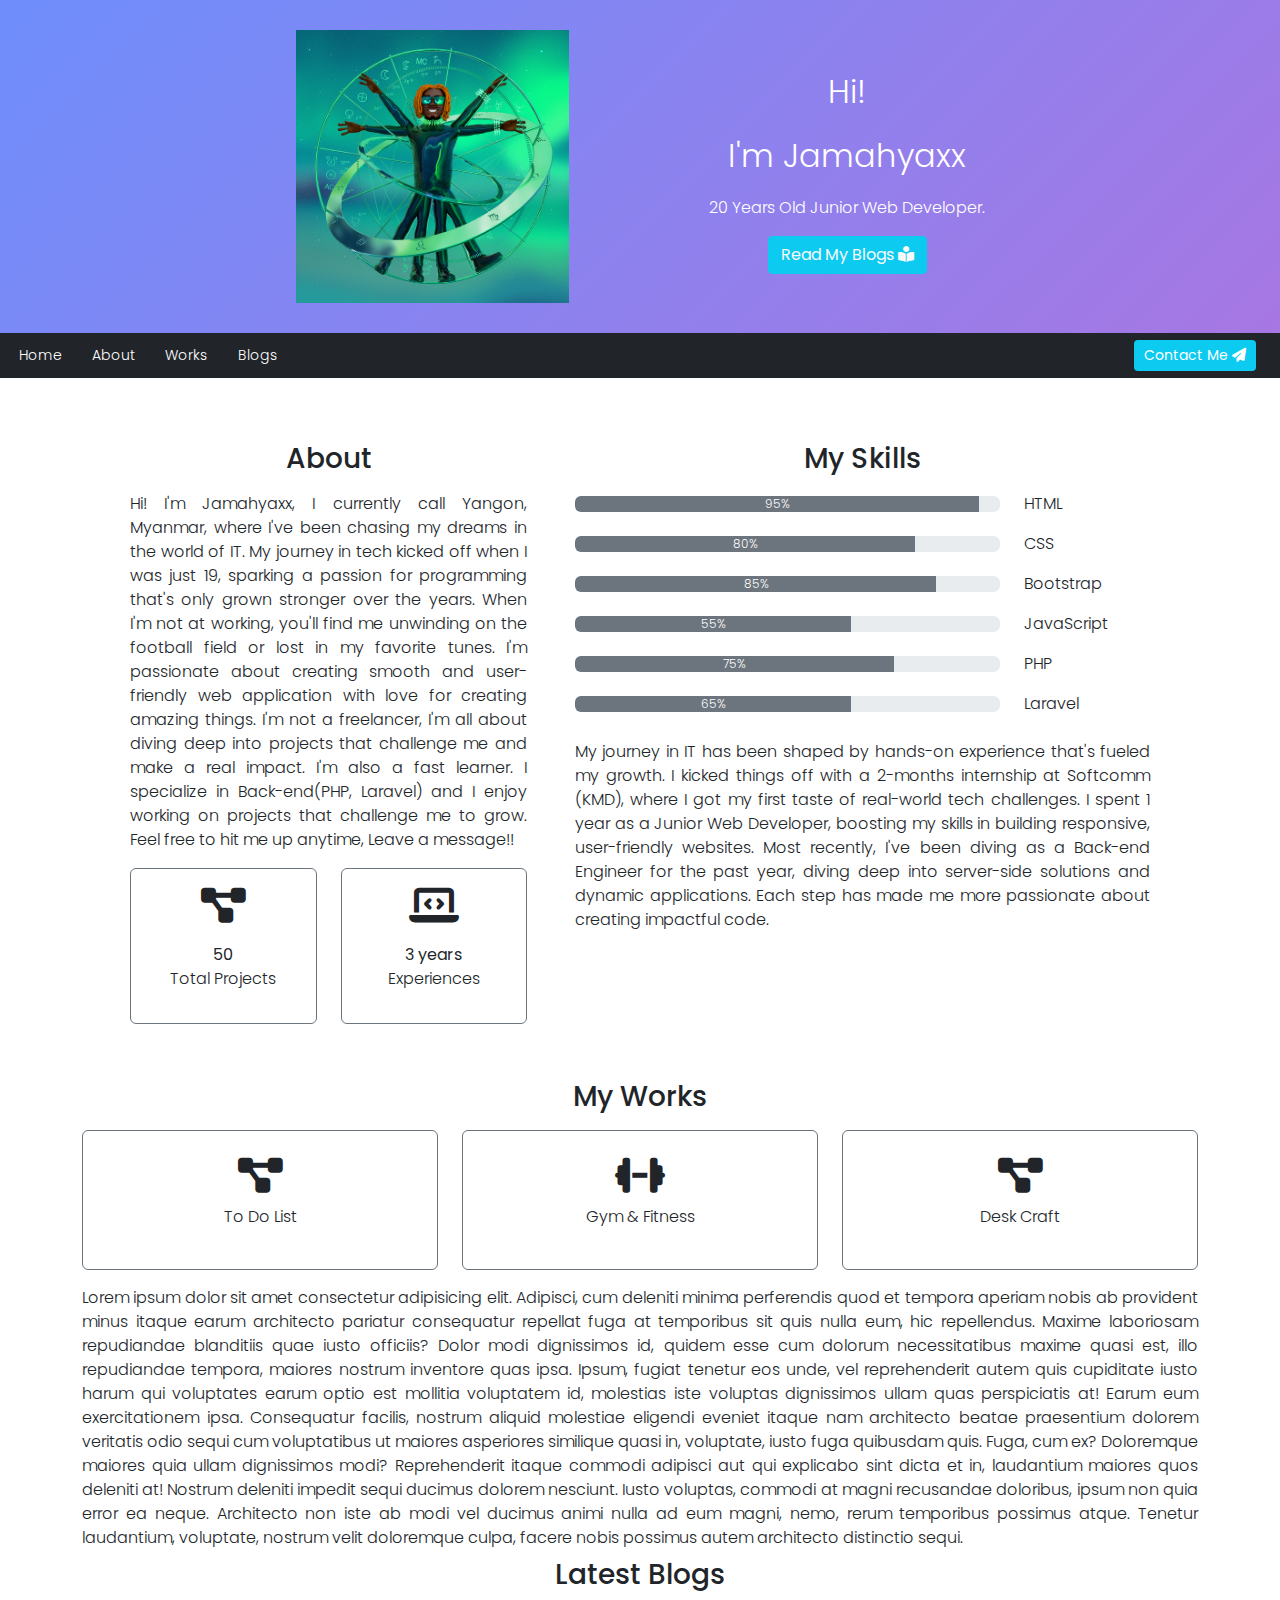
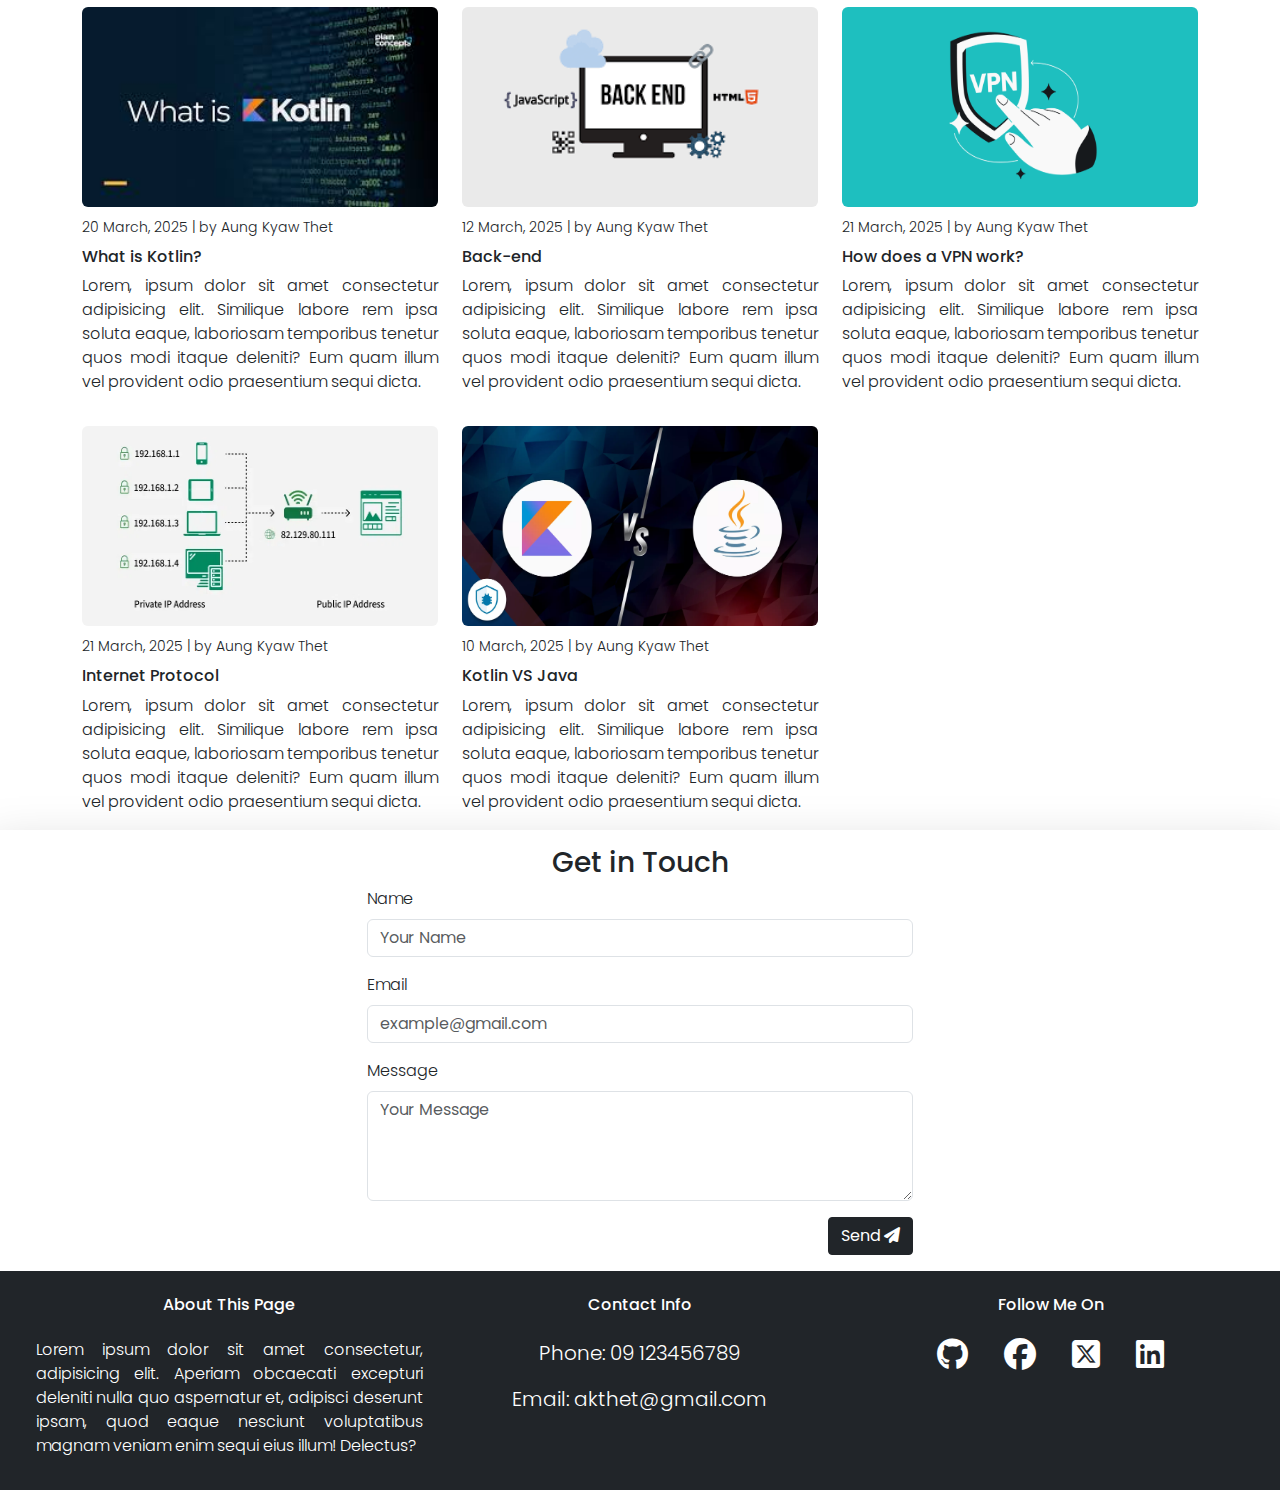
==== index.html @ 2d0c5f58 "Add files via upload" ====
<!DOCTYPE html>
<html lang="en">
<head>
  <meta charset="UTF-8">
  <meta name="viewport" content="width=device-width, initial-scale=1.0, maximum-scale=1.0, user-scalable=no">
  <title>Personal Blog</title>
  <!-- custom css -->
  <link rel="stylesheet" href="css/style.css">
  <!-- fontawesome  -->
  <link rel="stylesheet" href="https://cdnjs.cloudflare.com/ajax/libs/font-awesome/6.7.2/css/all.min.css">
  <!-- bootstrap link -->
  <link href="https://cdn.jsdelivr.net/npm/bootstrap@5.3.3/dist/css/bootstrap.min.css" rel="stylesheet" integrity="sha384-QWTKZyjpPEjISv5WaRU9OFeRpok6YctnYmDr5pNlyT2bRjXh0JMhjY6hW+ALEwIH" crossorigin="anonymous">
  <!-- bootstrap icons -->
  <link rel="stylesheet" href="https://cdn.jsdelivr.net/npm/bootstrap-icons@1.11.3/font/bootstrap-icons.min.css">
  <!-- fonts -->
  <link rel="preconnect" href="https://fonts.googleapis.com">
  <link rel="preconnect" href="https://fonts.gstatic.com" crossorigin>
  <link href="https://fonts.googleapis.com/css2?family=Poppins:ital,wght@0,100;0,200;0,300;0,400;0,500;0,600;0,700;0,800;0,900;1,100;1,200;1,300;1,400;1,500;1,600;1,700;1,800;1,900&display=swap" rel="stylesheet">
</head>
<body>
  <div class="row">
    <div class="col-md-12">
      <!-- header  -->
      <div class="header text-white text-center" id="header">
        <div class="row d-flex align-items-center">
          <div class="col-md-2"></div>
          <div class="col-md-4">
            <img src="images/profile.png" id="header-img" alt="" class="img-fluid">
          </div>
          <div class="col-md-4 mt-2">
            <p class="text-capitalize lead fs-2"> Hi! </p>
            <p class="text-capitalize lead fs-2">I'm Jamahyaxx</p>
            <p class="text-capitalize">20 years old junior web developer.</p>
            <a href="blogs.html" class="btn btn-info rounded-1 text-light"> Read My Blogs <i class="fa-solid fa-book-open-reader"></i></a>
          </div>
          <div class="col-md-2"></div>
        </div>
      </div>
        <!-- navbar -->
      <div id="navbar" class="px-1 pe-4 bg-dark position-sticky">
        <a href="index.html" class="text-capitalize rounded-1">Home</a>
        <a href="#about" class="text-capitalize rounded-1">about</a>
        <a href="#works" class="text-capitalize rounded-1">works</a>
        <a href="blogs.html" class="text-capitalize rounded-1">blogs</a>
        <a href="#contact" class="text-capitalize btn btn-info rounded-1 ms-auto border-0 btn-contactme"> contact me <i class="fa-solid fa-paper-plane"></i> </a>
      </div>

      <div class="container">
        <div class="row">
          <div class="col-md-12">
            <div class="p-5" id="about">
              <div class="row gx-5">
                <!-- about -->
                <div class="col-md-5">
                  <h3 class="text-capitalize text-center my-lg-3">about</h3>
                  <p class="" style="text-align: justify;">Hi! I'm Jamahyaxx, I currently call Yangon, Myanmar, where I've been chasing my dreams in the world of IT.
                    My journey in tech kicked off when I was just 19, sparking a passion for programming that's only grown stronger over the years.
                    When I'm not at working, you'll find me unwinding on the football field or lost in my favorite tunes. I'm passionate about creating
                    smooth and user-friendly web application with love for creating amazing things. I'm not a freelancer, I'm all about diving deep into
                    projects that challenge me and make a real impact. I'm also a fast learner. I specialize in Back-end(PHP, Laravel) and I enjoy working
                    on projects that challenge me to grow. Feel free to hit me up anytime, Leave a message!!
                  </p>
                  <div class="row">
                    <div class="col-md-6">
                      <div class="border border-secondary rounded p-3 text-center projects mb-2">
                        <span class="d-block mb-3"><i class="fa-solid fa-diagram-project fs-1"></i></span>
                        <strong>50</strong>
                        <p>Total Projects</p>
                      </div>
                    </div>
                    <div class="col-md-6">
                      <div class="border border-secondary rounded p-3 text-center experiences">
                        <span class="d-block mb-3"> <i class="fa-solid fa-laptop-code fs-1"></i> </span>
                        <strong>3 years</strong>
                        <p>Experiences</p>
                      </div>
                    </div>
                  </div>
                </div>
                <!-- skills -->
                <div class="col-md-7">
                  <h3 class="text-capitalize text-center my-3">my skills</h3>
                  <div class="row d-flex align-items-center mb-3">
                    <div class="col-md-9">
                      <div class="progress">
                        <div class="progress-bar bg-secondary" style="width: 95%;">
                          95%
                        </div>
                      </div>
                    </div>
                    <div class="col-md-3">HTML</div>
                  </div>
                  <div class="row d-flex align-items-center mb-3">
                    <div class="col-md-9">
                      <div class="progress">
                        <div class="progress-bar bg-secondary" style="width: 80%;">
                          80%
                        </div>
                      </div>
                    </div>
                    <div class="col-md-3">CSS</div>
                  </div>
                  <div class="row d-flex align-items-center mb-3">
                    <div class="col-md-9">
                      <div class="progress">
                        <div class="progress-bar bg-secondary" style="width: 85%;">
                          85%
                        </div>
                      </div>
                    </div>
                    <div class="col-md-3">Bootstrap</div>
                  </div>
                  <div class="row d-flex align-items-center mb-3">
                    <div class="col-md-9">
                      <div class="progress">
                        <div class="progress-bar bg-secondary" style="width: 65%;">
                          55%
                        </div>
                      </div>
                    </div>
                    <div class="col-md-3">JavaScript</div>
                  </div>
                  <div class="row d-flex align-items-center mb-3">
                    <div class="col-md-9">
                      <div class="progress">
                        <div class="progress-bar bg-secondary" style="width: 75%;">
                          75%
                        </div>
                      </div>
                    </div>
                    <div class="col-md-3">PHP</div>
                  </div>
                  <div class="row d-flex align-items-center mb-3">
                    <div class="col-md-9">
                      <div class="progress">
                        <div class="progress-bar bg-secondary" style="width: 65%;">
                          65%
                        </div>
                      </div>
                    </div>
                    <div class="col-md-3">Laravel</div>
                  </div>
                  <p class="my-4" style="text-align: justify;">My journey in IT has been shaped by hands-on experience that's fueled my growth. I kicked things off with a
                    2-months internship at Softcomm (KMD), where I got my first taste of real-world tech challenges. I spent 1 year
                    as a Junior Web Developer, boosting my skills in building responsive, user-friendly websites. Most recently,
                    I've been diving as a Back-end Engineer for the past year, diving deep into server-side solutions and dynamic applications.
                    Each step has made me more passionate about creating impactful code.
                  </p>
                </div>
              </div>
            </div>
            <!-- projects -->
             <div id="works">
              <h3 class="text-capitalize text-center mb-3">my works</h3>
              <div class="row">
                <div class="col-md-4 mb-2">
                  <a href="" class="text-decoration-none text-dark">
                    <div class="border border-secondary p-4 rounded text-center">
                      <span class="d-block mb-2"><i class="fa-solid fa-diagram-project fs-1"></i></span>
                      <p>To Do List</p>
                    </div>
                  </a>
                </div>
                <div class="col-md-4 mb-2">
                  <a href="" class="text-decoration-none text-dark">
                    <div class="border border-secondary p-4 rounded text-center">
                      <span class="d-block mb-2"> <i class="fa-solid fa-dumbbell fs-1"></i> </span>
                      <p>Gym & Fitness</p>
                    </div>
                  </a>
                </div>
                <div class="col-md-4 mb-2">
                  <a href="" class="text-decoration-none text-dark">
                    <div class="border border-secondary p-4 rounded text-center">
                      <span class="d-block mb-2"><i class="fa-solid fa-diagram-project fs-1"></i></span>
                      <p>Desk Craft</p>
                    </div>
                  </a>
                </div>
                <p class="my-2" style="text-align: justify;">Lorem ipsum dolor sit amet consectetur adipisicing elit. Adipisci, cum deleniti minima perferendis quod et tempora aperiam nobis ab provident minus itaque earum architecto pariatur consequatur repellat fuga at temporibus sit quis nulla eum, hic repellendus. Maxime laboriosam repudiandae blanditiis quae iusto officiis? Dolor modi dignissimos id, quidem esse cum dolorum necessitatibus maxime quasi est, illo repudiandae tempora, maiores nostrum inventore quas ipsa. Ipsum, fugiat tenetur eos unde, vel reprehenderit autem quis cupiditate iusto harum qui voluptates earum optio est mollitia voluptatem id, molestias iste voluptas dignissimos ullam quas perspiciatis at! Earum eum exercitationem ipsa. Consequatur facilis, nostrum aliquid molestiae eligendi eveniet itaque nam architecto beatae praesentium dolorem veritatis odio sequi cum voluptatibus ut maiores asperiores similique quasi in, voluptate, iusto fuga quibusdam quis. Fuga, cum ex? Doloremque maiores quia ullam dignissimos modi? Reprehenderit itaque commodi adipisci aut qui explicabo sint dicta et in, laudantium maiores quos deleniti at! Nostrum deleniti impedit sequi ducimus dolorem nesciunt. Iusto voluptas, commodi at magni recusandae doloribus, ipsum non quia error ea neque. Architecto non iste ab modi vel ducimus animi nulla ad eum magni, nemo, rerum temporibus possimus atque. Tenetur laudantium, voluptate, nostrum velit doloremque culpa, facere nobis possimus autem architecto distinctio sequi.</p>
              </div>
             </div>
             <!-- blogs -->
              <div id="blogs">
                <h3 class="text-center mb-3">Latest Blogs</h3>
                <div class="row gy-3">
                  <div class="col-md-4 col-sm-6">
                    <a href="blog-details.html" class="text-decoration-none text-dark">
                      <img class="mb-2 img-fluid rounded" src="images/kotlin.jpeg" alt="">
                      <small>20 March, 2025 | by Aung Kyaw Thet</small>
                      <h6 class="mt-2">What is Kotlin?</h6>
                      <p style="text-align: justify;">Lorem, ipsum dolor sit amet consectetur adipisicing elit. Similique labore rem ipsa soluta eaque, laboriosam temporibus tenetur quos modi itaque deleniti? Eum quam illum vel provident odio praesentium sequi dicta.</p>
                  </a>
                  </div>
                  <div class="col-md-4 col-sm-6">
                    <a href="blog-details.html" class="text-decoration-none text-dark">
                      <img class="mb-2 img-fluid rounded" src="images/back-end.png" alt="">
                      <small>12 March, 2025 | by Aung Kyaw Thet</small>
                      <h6 class="mt-2"> Back-end </h6>
                      <p style="text-align: justify;">Lorem, ipsum dolor sit amet consectetur adipisicing elit. Similique labore rem ipsa soluta eaque, laboriosam temporibus tenetur quos modi itaque deleniti? Eum quam illum vel provident odio praesentium sequi dicta.</p>
                  </a>
                  </div>
                  <div class="col-md-4 col-sm-6">
                    <a href="blog-details.html" class="text-decoration-none text-dark">
                      <img class="mb-2 img-fluid rounded" src="images/vpn.webp" alt="">
                      <small>21 March, 2025 | by Aung Kyaw Thet</small>
                      <h6 class="mt-2"> How does a VPN work? </h6>
                      <p style="text-align: justify;">Lorem, ipsum dolor sit amet consectetur adipisicing elit. Similique labore rem ipsa soluta eaque, laboriosam temporibus tenetur quos modi itaque deleniti? Eum quam illum vel provident odio praesentium sequi dicta.</p>
                    </a>
                  </div>
                  <div class="col-md-4 col-sm-6">
                    <a href="blog-details.html" class="text-decoration-none text-dark">
                      <img class="mb-2 img-fluid rounded" src="images/ipaddress.webp" alt="">
                      <small>21 March, 2025 | by Aung Kyaw Thet</small>
                      <h6 class="mt-2"> Internet Protocol </h6>
                      <p style="text-align: justify;">Lorem, ipsum dolor sit amet consectetur adipisicing elit. Similique labore rem ipsa soluta eaque, laboriosam temporibus tenetur quos modi itaque deleniti? Eum quam illum vel provident odio praesentium sequi dicta.</p>
                    </a>
                  </div>
                  <div class="col-md-4 col-sm-6">
                    <a href="blog-details.html" class="text-decoration-none text-dark">
                      <img class="mb-2 img-fluid rounded" src="images/kotlinvsjava.webp" alt="">
                      <small>10 March, 2025 | by Aung Kyaw Thet</small>
                      <h6 class="mt-2"> Kotlin VS Java </h6>
                      <p style="text-align: justify;">Lorem, ipsum dolor sit amet consectetur adipisicing elit. Similique labore rem ipsa soluta eaque, laboriosam temporibus tenetur quos modi itaque deleniti? Eum quam illum vel provident odio praesentium sequi dicta.</p>
                    </a>
                  </div>
                </div>
              </div>
          </div>
        </div>
      </div>
    </div>

     <!-- Contact  -->
     <section id="contact" class="shadow-lg py-3">
      <div class="container">
          <h3 class="text-center">Get in Touch</h3>
          <div class="row justify-content-center">
            <div class="col-md-6">
              <form>
                  <div class="mb-3">
                      <label for="name" class="form-label">Name</label>
                      <input type="text" class="form-control" id="name" placeholder="Your Name">
                  </div>
                  <div class="mb-3">
                      <label for="email" class="form-label">Email</label>
                      <input type="email" class="form-control" id="email" placeholder="example@gmail.com">
                  </div>
                  <div class="mb-3">
                      <label for="message" class="form-label">Message</label>
                      <textarea class="form-control" id="message" rows="4" placeholder="Your Message"></textarea>
                  </div>
                  <button type="submit" class="btn btn-dark float-end rounded-1">Send <i class="fa-solid fa-paper-plane"></i> </button>
              </form>
            </div>
          </div>
      </div>
  </section>
    <!-- footer -->
    <div class="footer bg-dark text-white py-3 px-5">
      <div class="row">
        <div class="col-md-4">
          <h6 class="text-capitalize text-lg-center mt-2 mb-4">about this page</h6>
          <p style="text-align: justify;">Lorem ipsum dolor sit amet consectetur, adipisicing elit. Aperiam obcaecati excepturi deleniti nulla quo aspernatur et, adipisci deserunt ipsam, quod eaque nesciunt voluptatibus magnam veniam enim sequi eius illum! Delectus?</p>
        </div>
        <div class="col-md-4">
          <h6 class="text-capitalize text-lg-center mt-2 mb-4">contact info</h6>
          <div class="text-lg-center">
            <p class="lead mx-3"> Phone: 09 123456789</p>
            <p class="lead mx-3"> Email: akthet@gmail.com</p>
          </div>
        </div>
        <div class="col-md-4">
          <h6 class="text-lg-center text-capitalize mt-2 mb-4">follow me on</h6>
          <div class="text-lg-center">
            <a href="" class="text-white text-decoration-none"> <i class="fa-brands fa-github mx-3 fs-2"></i> </a>
            <a href="" class="text-white text-decoration-none"> <i class="fa-brands fa-facebook mx-3 fs-2"></i> </a>
            <a href="" class="text-white text-decoration-none"> <i class="fa-brands fa-square-x-twitter mx-3 fs-2"></i> </a>
            <a href="" class="text-white text-decoration-none"> <i class="fa-brands fa-linkedin mx-3 fs-2"></i> </a>
          </div>
        </div>
      </div>
    </div>
  </div>

  







  <!-- custom JS  -->
   <script src="js/script.js"></script>
  <!-- bootstrapjs link -->
  <script src="https://cdn.jsdelivr.net/npm/bootstrap@5.3.3/dist/js/bootstrap.bundle.min.js" integrity="sha384-YvpcrYf0tY3lHB60NNkmXc5s9fDVZLESaAA55NDzOxhy9GkcIdslK1eN7N6jIeHz" crossorigin="anonymous"></script>
</body>
</html>
---- css/style.css ----
* {
  font-family: "Poppins", sans-serif;
  font-weight: 300;
  font-style: normal;
}

body {
  overflow-x: hidden;
}

.header {
  background: linear-gradient(135deg, #6e8efb, #a777e3);
  padding: 30px;
}

#header-img {
  width: 70%;
  /* border-radius: 50%; */
}

#navbar {
  overflow: hidden;
  display: flex;
  align-items: center;
}

#navbar a {
  float: left;
  display: block;
  color: white;
  text-align: center;
  padding: 12px 15px;
  text-decoration: none;
  font-size: 14px;
}

#navbar a:hover {
  background: linear-gradient(135deg, #6e8efb, #a777e3);
  padding: 8px 15px;
}

#navbar .btn-contactme {
  transition: 0.3s;
  padding: 5px 10px;
}

.fixnavbar {
  position: fixed;
  top: 0;
}

#blogs img {
  width: 100%;
  height: 200px;
}

@media screen and (max-width: 547px) {
  #navbar a{
    font-size: 10px;
  }
}
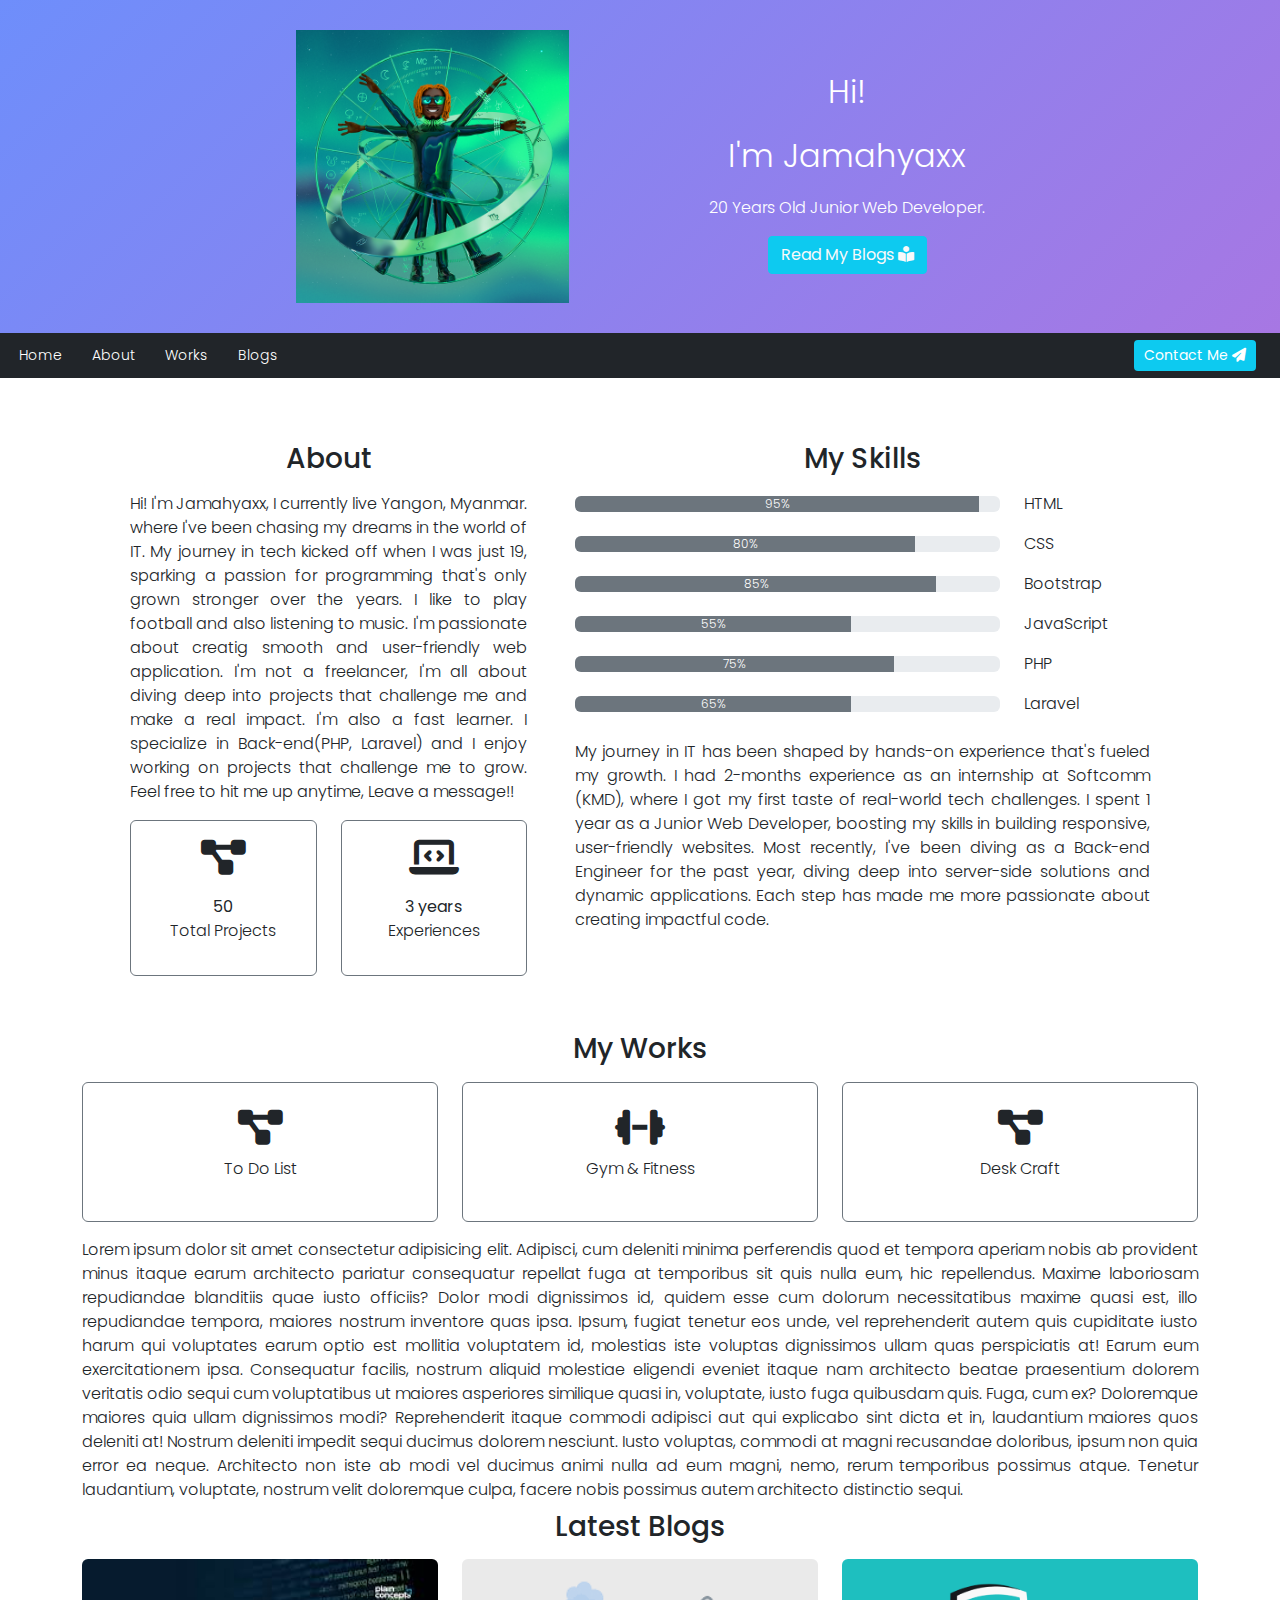
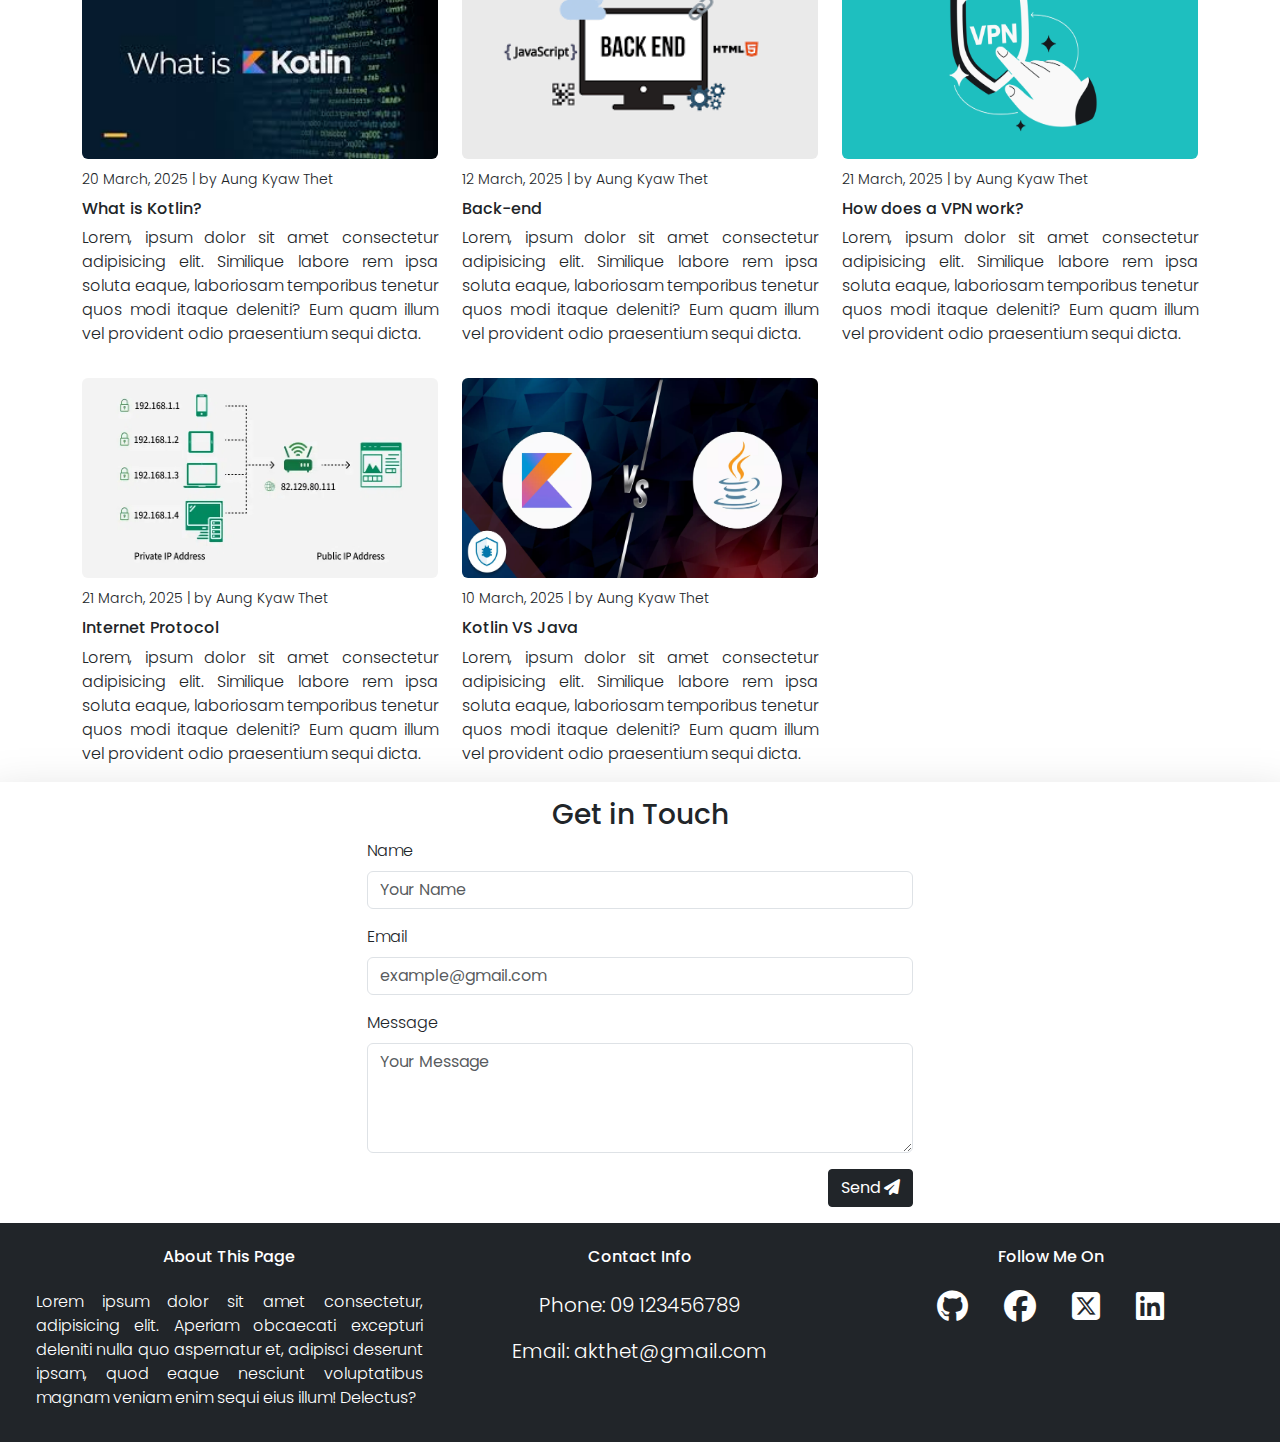
==== commit 26699213: "Update index.html" ====
--- a/index.html
+++ b/index.html
@@ -53,10 +53,9 @@
                 <!-- about -->
                 <div class="col-md-5">
                   <h3 class="text-capitalize text-center my-lg-3">about</h3>
-                  <p class="" style="text-align: justify;">Hi! I'm Jamahyaxx, I currently call Yangon, Myanmar, where I've been chasing my dreams in the world of IT.
+                  <p class="" style="text-align: justify;">Hi! I'm Jamahyaxx, I currently live Yangon, Myanmar. where I've been chasing my dreams in the world of IT.
                     My journey in tech kicked off when I was just 19, sparking a passion for programming that's only grown stronger over the years.
-                    When I'm not at working, you'll find me unwinding on the football field or lost in my favorite tunes. I'm passionate about creating
-                    smooth and user-friendly web application with love for creating amazing things. I'm not a freelancer, I'm all about diving deep into
+                    I like to play football and also listening to music. I'm passionate about creatig smooth and user-friendly web application. I'm not a freelancer, I'm all about diving deep into
                     projects that challenge me and make a real impact. I'm also a fast learner. I specialize in Back-end(PHP, Laravel) and I enjoy working
                     on projects that challenge me to grow. Feel free to hit me up anytime, Leave a message!!
                   </p>
@@ -140,9 +139,7 @@
                     </div>
                     <div class="col-md-3">Laravel</div>
                   </div>
-                  <p class="my-4" style="text-align: justify;">My journey in IT has been shaped by hands-on experience that's fueled my growth. I kicked things off with a
-                    2-months internship at Softcomm (KMD), where I got my first taste of real-world tech challenges. I spent 1 year
-                    as a Junior Web Developer, boosting my skills in building responsive, user-friendly websites. Most recently,
+                  <p class="my-4" style="text-align: justify;">My journey in IT has been shaped by hands-on experience that's fueled my growth. I had 2-months experience as an internship at Softcomm (KMD), where I got my first taste of real-world tech challenges. I spent 1 year as a Junior Web Developer, boosting my skills in building responsive, user-friendly websites. Most recently,
                     I've been diving as a Back-end Engineer for the past year, diving deep into server-side solutions and dynamic applications.
                     Each step has made me more passionate about creating impactful code.
                   </p>
@@ -296,4 +293,4 @@
   <!-- bootstrapjs link -->
   <script src="https://cdn.jsdelivr.net/npm/bootstrap@5.3.3/dist/js/bootstrap.bundle.min.js" integrity="sha384-YvpcrYf0tY3lHB60NNkmXc5s9fDVZLESaAA55NDzOxhy9GkcIdslK1eN7N6jIeHz" crossorigin="anonymous"></script>
 </body>
-</html>+</html>
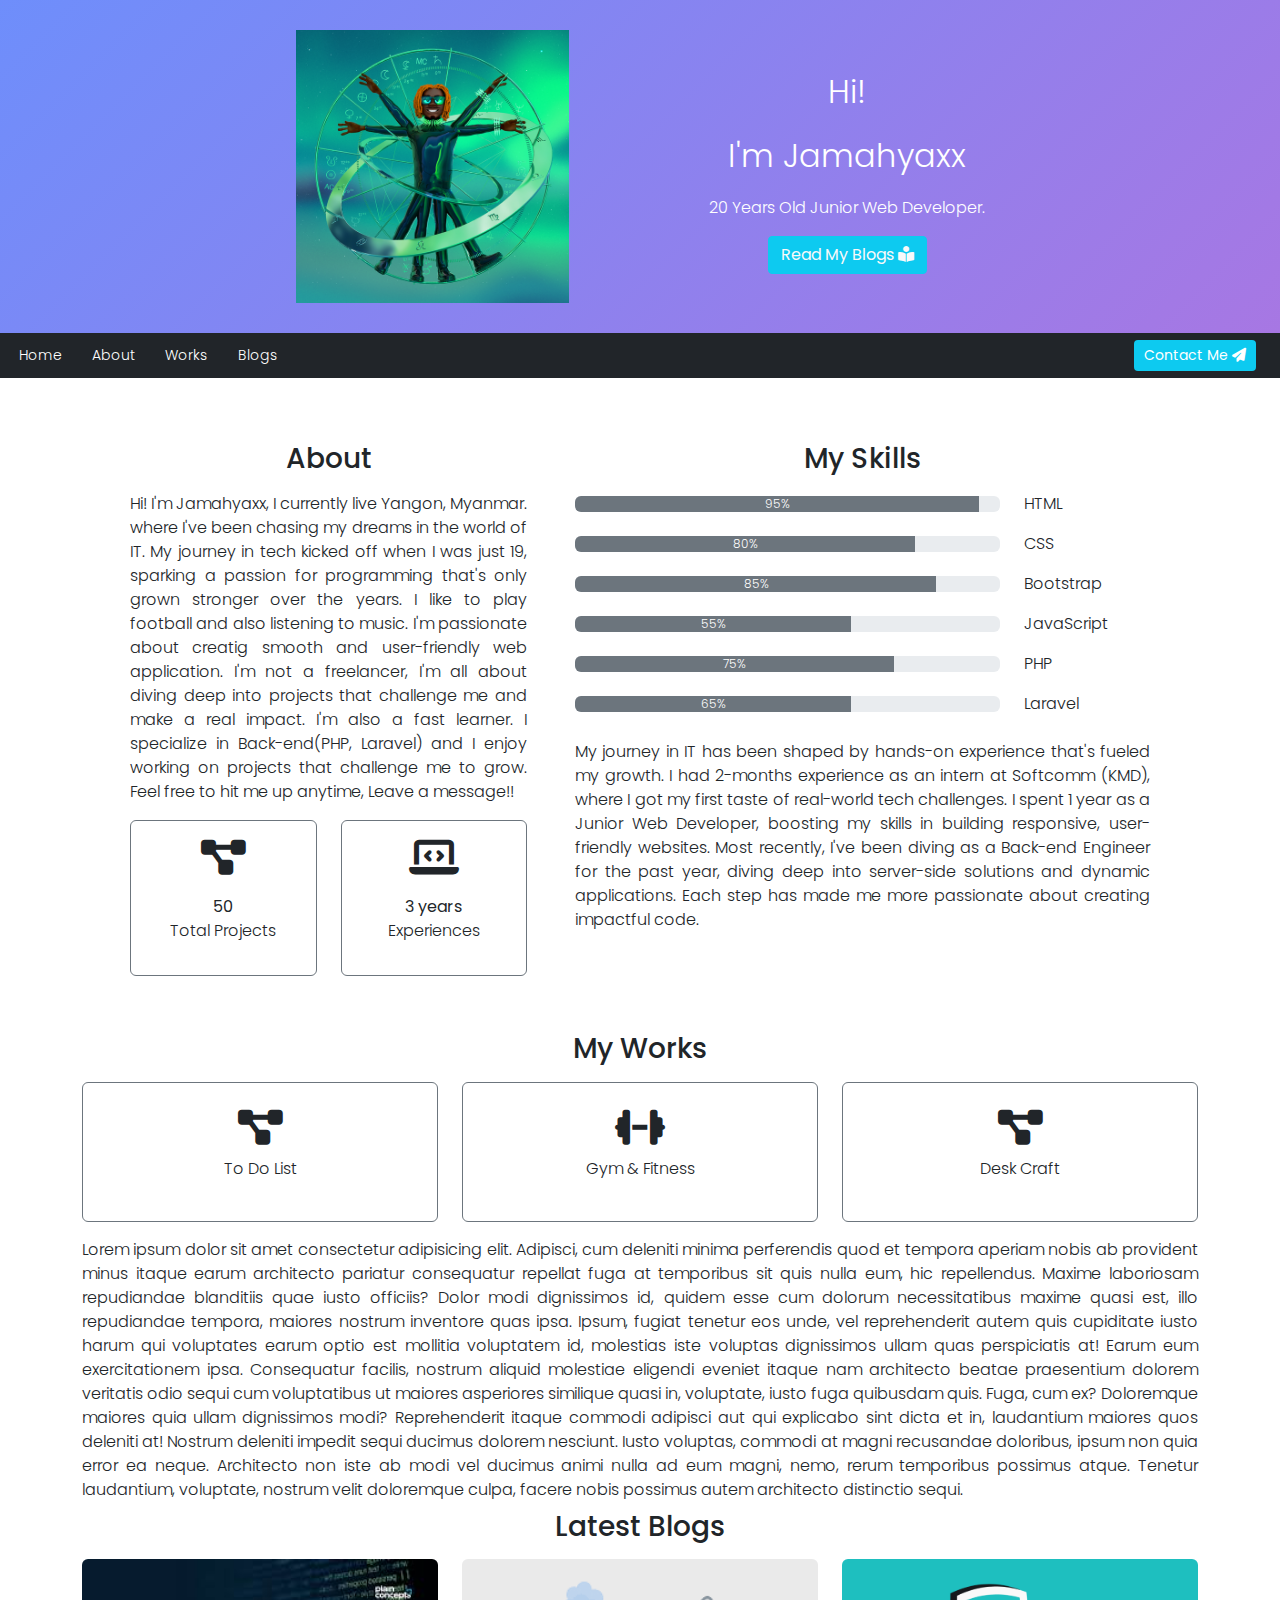
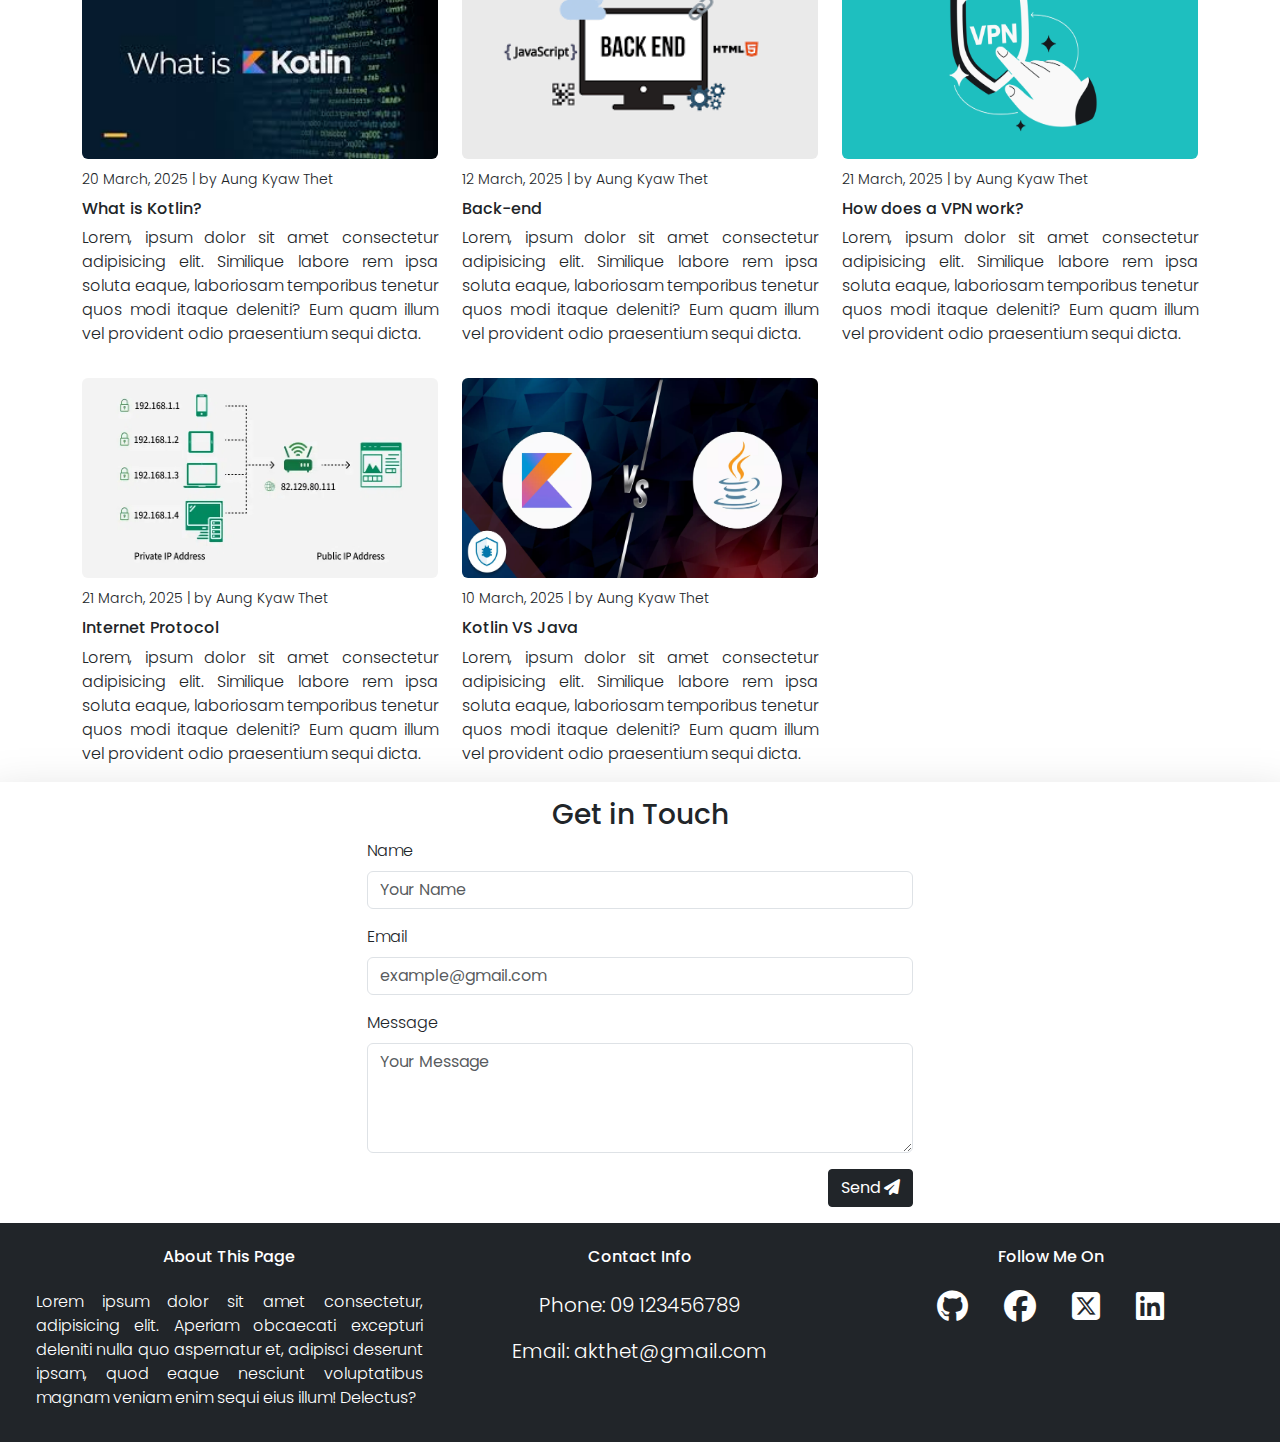
==== commit 68b3f703: "Update index.html" ====
--- a/index.html
+++ b/index.html
@@ -139,7 +139,7 @@
                     </div>
                     <div class="col-md-3">Laravel</div>
                   </div>
-                  <p class="my-4" style="text-align: justify;">My journey in IT has been shaped by hands-on experience that's fueled my growth. I had 2-months experience as an internship at Softcomm (KMD), where I got my first taste of real-world tech challenges. I spent 1 year as a Junior Web Developer, boosting my skills in building responsive, user-friendly websites. Most recently,
+                  <p class="my-4" style="text-align: justify;">My journey in IT has been shaped by hands-on experience that's fueled my growth. I had 2-months experience as an intern at Softcomm (KMD), where I got my first taste of real-world tech challenges. I spent 1 year as a Junior Web Developer, boosting my skills in building responsive, user-friendly websites. Most recently,
                     I've been diving as a Back-end Engineer for the past year, diving deep into server-side solutions and dynamic applications.
                     Each step has made me more passionate about creating impactful code.
                   </p>
@@ -237,15 +237,15 @@
               <form>
                   <div class="mb-3">
                       <label for="name" class="form-label">Name</label>
-                      <input type="text" class="form-control" id="name" placeholder="Your Name">
+                      <input type="text" class="form-control" id="name" placeholder="Your Name" required>
                   </div>
                   <div class="mb-3">
                       <label for="email" class="form-label">Email</label>
-                      <input type="email" class="form-control" id="email" placeholder="example@gmail.com">
+                      <input type="email" class="form-control" id="email" placeholder="example@gmail.com" required>
                   </div>
                   <div class="mb-3">
                       <label for="message" class="form-label">Message</label>
-                      <textarea class="form-control" id="message" rows="4" placeholder="Your Message"></textarea>
+                      <textarea class="form-control" id="message" rows="4" placeholder="Your Message" required></textarea>
                   </div>
                   <button type="submit" class="btn btn-dark float-end rounded-1">Send <i class="fa-solid fa-paper-plane"></i> </button>
               </form>
